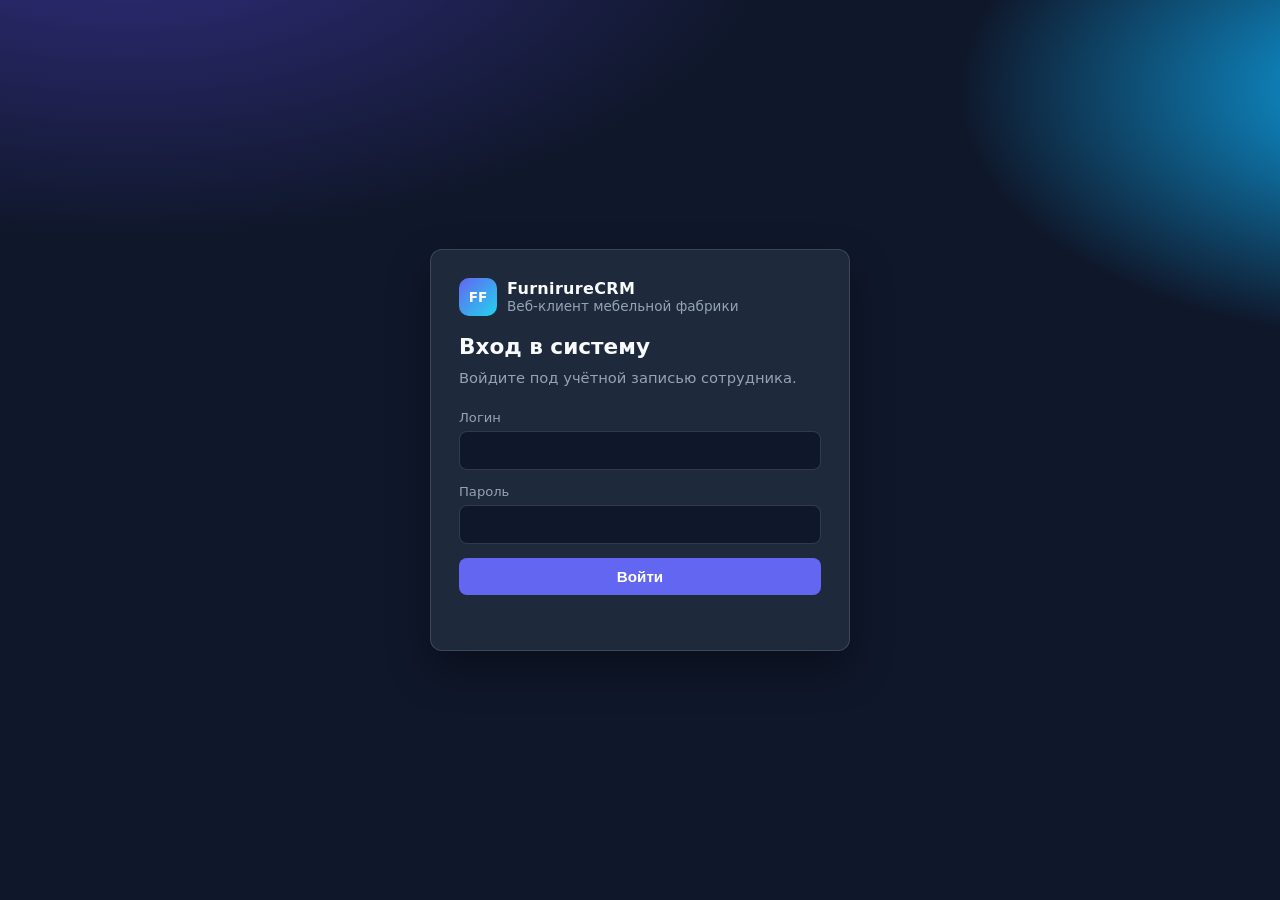
==== web-client/index.html @ c511f29d "Добавлена общая структура и функционал веб-клиента" ====
<!DOCTYPE html>
<html lang="ru">
  <head>
    <meta charset="UTF-8" />
    <meta name="viewport" content="width=device-width, initial-scale=1.0" />
    <title>FurnirureCRM — Вход в систему</title>
    <link rel="stylesheet" href="css/app.css" />
  </head>
  <body>
    <div class="page-centered">
      <div class="card">
        <div class="brand">
          <div class="brand-badge">FF</div>
          <div>
            <div style="font-weight: 700; letter-spacing: 0.02em">FurnirureCRM</div>
            <div style="color: var(--muted); font-size: 0.85rem">
              Веб‑клиент мебельной фабрики
            </div>
          </div>
        </div>
        <h1>Вход в систему</h1>
        <p class="subtitle">
          Войдите под учётной записью сотрудника.
        </p>

        <div class="field">
          <label class="label" for="login">Логин</label>
          <input id="login" type="text" autocomplete="username" />
        </div>
        <div class="field">
          <label class="label" for="password">Пароль</label>
          <input id="password" type="password" autocomplete="current-password" />
        </div>

        <button type="button" class="btn btn-primary" id="btn-login">Войти</button>
        <div class="msg" id="msg" aria-live="polite"></div>
      </div>
    </div>

    <script src="js/common.js"></script>
    <script>
      (function () {
        const msg = document.getElementById("msg");
        const btn = document.getElementById("btn-login");

        function setBusy(busy) {
          btn.disabled = busy;
          btn.textContent = busy ? "Вход…" : "Войти";
        }

        function showError(text) {
          msg.className = "msg error";
          msg.textContent = text || "Ошибка входа.";
        }

        async function doLogin() {
          msg.className = "msg";
          msg.textContent = "";

          const login = document.getElementById("login").value.trim();
          const password = document.getElementById("password").value;

          if (!login || !password) {
            showError("Введите логин и пароль.");
            return;
          }

          setBusy(true);
          try {
            const res = await fetch(`${CRM_API_BASE.replace(/\/$/, "")}/auth/login`, {
              method: "POST",
              headers: {
                "Content-Type": "application/json",
                Accept: "application/json",
              },
              body: JSON.stringify({ Login: login, Password: password }),
            });

            const text = await res.text();
            let data = null;
            if (text) {
              try {
                data = JSON.parse(text);
              } catch {
                data = text;
              }
            }

            if (!res.ok) {
              const detail =
                typeof data === "string"
                  ? data
                  : data?.title || data?.detail || text || res.statusText;
              showError(detail || `Ошибка ${res.status}`);
              return;
            }

            const user = parseAuthUser(data);
            if (!user) {
              showError("Не удалось разобрать ответ сервера. Попробуйте ещё раз.");
              return;
            }

            setStoredUser(user);

            if (isDirectorRole(user.position)) {
              window.location.href = "director.html";
              return;
            }
            if (isManagerRole(user.position)) {
              window.location.href = "manager.html";
              return;
            }
            if (isWarehouseRole(user.position)) {
              window.location.href = "warehouse.html";
              return;
            }

            clearStoredUser();
            showError(
              "У вас роль «" +
                user.position +
                "». Веб‑интерфейс настроен для директора, менеджера или кладовщика."
            );
          } catch (e) {
            showError(
              "Не удаётся связаться с сервером. Попробуйте позже."
            );
          } finally {
            setBusy(false);
          }
        }

        btn.addEventListener("click", doLogin);
        document.getElementById("password").addEventListener("keydown", (e) => {
          if (e.key === "Enter") doLogin();
        });
        document.getElementById("login").addEventListener("keydown", (e) => {
          if (e.key === "Enter") doLogin();
        });
      })();
    </script>
  </body>
</html>
---- web-client/css/app.css ----
:root {
  --bg: #0f172a;
  --surface: #1e293b;
  --surface2: #334155;
  --text: #f8fafc;
  --muted: #94a3b8;
  --accent: #6366f1;
  --accent-hover: #4f46e5;
  --danger: #f87171;
  --success: #34d399;
  --border: rgba(148, 163, 184, 0.25);
  --radius: 12px;
  --shadow: 0 18px 40px rgba(0, 0, 0, 0.35);
}

*,
*::before,
*::after {
  box-sizing: border-box;
}

body {
  margin: 0;
  min-height: 100vh;
  font-family: "Segoe UI", system-ui, -apple-system, sans-serif;
  background: radial-gradient(1200px 600px at 10% -10%, #312e81 0%, transparent 55%),
    radial-gradient(900px 500px at 110% 10%, #0ea5e9 0%, transparent 50%), var(--bg);
  color: var(--text);
}

a {
  color: inherit;
}

.page-centered {
  display: flex;
  align-items: center;
  justify-content: center;
  min-height: 100vh;
  padding: 24px;
}

.card {
  width: min(420px, 100%);
  background: var(--surface);
  border: 1px solid var(--border);
  border-radius: var(--radius);
  padding: 28px 28px 24px;
  box-shadow: var(--shadow);
}

.card h1 {
  margin: 0 0 8px;
  font-size: 1.35rem;
  font-weight: 650;
}

.card .subtitle {
  margin: 0 0 22px;
  color: var(--muted);
  font-size: 0.92rem;
  line-height: 1.45;
}

.label {
  display: block;
  font-size: 0.82rem;
  color: var(--muted);
  margin-bottom: 6px;
}

input[type="text"],
input[type="password"],
input[type="number"],
input[type="email"],
input[type="date"],
select,
textarea {
  width: 100%;
  padding: 10px 12px;
  border-radius: 8px;
  border: 1px solid var(--border);
  background: #0f172a;
  color: var(--text);
  font-size: 0.95rem;
}

input:focus,
select:focus,
textarea:focus {
  outline: 2px solid rgba(99, 102, 241, 0.45);
  outline-offset: 1px;
}

.field {
  margin-bottom: 14px;
}

.btn {
  display: inline-flex;
  align-items: center;
  justify-content: center;
  gap: 8px;
  padding: 10px 16px;
  border-radius: 8px;
  border: none;
  cursor: pointer;
  font-weight: 600;
  font-size: 0.95rem;
  transition: background 0.15s ease, transform 0.08s ease;
}

.btn:active {
  transform: translateY(1px);
}

.btn-primary {
  background: var(--accent);
  color: white;
  width: 100%;
}

.btn-primary:hover {
  background: var(--accent-hover);
}

.btn-ghost {
  background: transparent;
  color: var(--muted);
  border: 1px solid var(--border);
}

.btn-ghost:hover {
  color: var(--text);
  border-color: rgba(148, 163, 184, 0.45);
}

.msg {
  margin-top: 14px;
  font-size: 0.88rem;
  line-height: 1.4;
  min-height: 1.2em;
}

.msg.error {
  color: var(--danger);
}

.msg.success {
  color: var(--success);
}

.brand {
  display: flex;
  align-items: center;
  gap: 10px;
  margin-bottom: 18px;
}

.brand-badge {
  width: 38px;
  height: 38px;
  border-radius: 10px;
  background: linear-gradient(135deg, #6366f1, #22d3ee);
  display: grid;
  place-items: center;
  font-weight: 800;
  font-size: 0.85rem;
}

.app-shell {
  width: 100%;
  max-width: min(1680px, calc(100vw - 40px));
  margin: 0 auto;
  padding: 20px 20px 32px;
  box-sizing: border-box;
}

.topbar {
  display: flex;
  align-items: flex-start;
  justify-content: space-between;
  gap: 16px;
  flex-wrap: wrap;
  margin-bottom: 18px;
}

.topbar h1 {
  margin: 0;
  font-size: 1.35rem;
}

.topbar .meta {
  color: var(--muted);
  font-size: 0.92rem;
  margin-top: 6px;
}

.tabs {
  display: flex;
  flex-wrap: wrap;
  gap: 8px;
  margin-bottom: 16px;
}

.tab {
  padding: 8px 14px;
  border-radius: 999px;
  border: 1px solid var(--border);
  background: rgba(30, 41, 59, 0.65);
  color: var(--muted);
  cursor: pointer;
  font-size: 0.9rem;
}

.tab.active {
  color: var(--text);
  border-color: rgba(99, 102, 241, 0.55);
  background: rgba(99, 102, 241, 0.18);
}

.panel {
  display: none;
  background: var(--surface);
  border: 1px solid var(--border);
  border-radius: var(--radius);
  padding: 18px;
  box-shadow: 0 10px 30px rgba(0, 0, 0, 0.22);
}

.panel.active {
  display: block;
}

.toolbar {
  display: flex;
  flex-wrap: wrap;
  gap: 10px;
  align-items: flex-end;
  margin-bottom: 14px;
}

.toolbar .field {
  margin-bottom: 0;
  flex: 1 1 160px;
}

.table-wrap {
  width: 100%;
  max-width: 100%;
  overflow-x: auto;
  overflow-y: visible;
  border-radius: 10px;
  border: 1px solid var(--border);
  -webkit-overflow-scrolling: touch;
}

table.data {
  width: max-content;
  min-width: 100%;
  border-collapse: collapse;
  font-size: 0.88rem;
  table-layout: auto;
}

table.data th,
table.data td {
  padding: 10px 12px;
  border-bottom: 1px solid var(--border);
  text-align: left;
  vertical-align: top;
  white-space: nowrap;
}

table.data th {
  color: var(--muted);
  font-weight: 600;
  font-size: 0.78rem;
  text-transform: uppercase;
  letter-spacing: 0.04em;
}

table.data tr:last-child td {
  border-bottom: none;
}

table.data tbody tr[data-clickable="true"] {
  cursor: pointer;
}

table.data tbody tr.row-selected td {
  background: rgba(99, 102, 241, 0.12);
}

.stats {
  display: grid;
  grid-template-columns: repeat(auto-fill, minmax(160px, 1fr));
  gap: 10px;
  margin-bottom: 14px;
}

.stat {
  padding: 12px 14px;
  border-radius: 10px;
  border: 1px solid var(--border);
  background: #0f172a;
}

.stat .k {
  color: var(--muted);
  font-size: 0.78rem;
  margin-bottom: 6px;
}

.stat .v {
  font-weight: 700;
  font-size: 1.05rem;
}

.modal-backdrop {
  position: fixed;
  inset: 0;
  background: rgba(15, 23, 42, 0.72);
  display: none;
  align-items: center;
  justify-content: center;
  padding: 18px;
  z-index: 50;
}

.modal-backdrop.open {
  display: flex;
}

.modal {
  width: min(520px, 100%);
  background: var(--surface);
  border: 1px solid var(--border);
  border-radius: var(--radius);
  padding: 18px;
  box-shadow: var(--shadow);
}

.modal h2 {
  margin: 0 0 14px;
  font-size: 1.1rem;
}

.modal-actions {
  display: flex;
  gap: 10px;
  justify-content: flex-end;
  margin-top: 14px;
}

.btn-secondary {
  background: var(--surface2);
  color: var(--text);
  border: 1px solid var(--border);
}

.btn-secondary:hover {
  filter: brightness(1.06);
}

.btn-inline {
  padding: 6px 10px;
  font-size: 0.82rem;
  width: auto;
  margin-right: 6px;
}

.cell-actions {
  white-space: normal;
}

.chart-row {
  display: grid;
  grid-template-columns: repeat(auto-fit, minmax(min(100%, 320px), 1fr));
  gap: 16px;
  margin-bottom: 18px;
}

.chart-cell {
  position: relative;
  height: min(320px, 55vw);
  min-height: 240px;
  background: rgba(15, 23, 42, 0.55);
  border: 1px solid var(--border);
  border-radius: 10px;
  padding: 12px 14px 8px;
}

.chart-cell canvas {
  max-height: 100%;
}

@media (max-width: 720px) {
  table.data {
    font-size: 0.82rem;
  }

  table.data th,
  table.data td {
    padding: 8px 10px;
  }
}
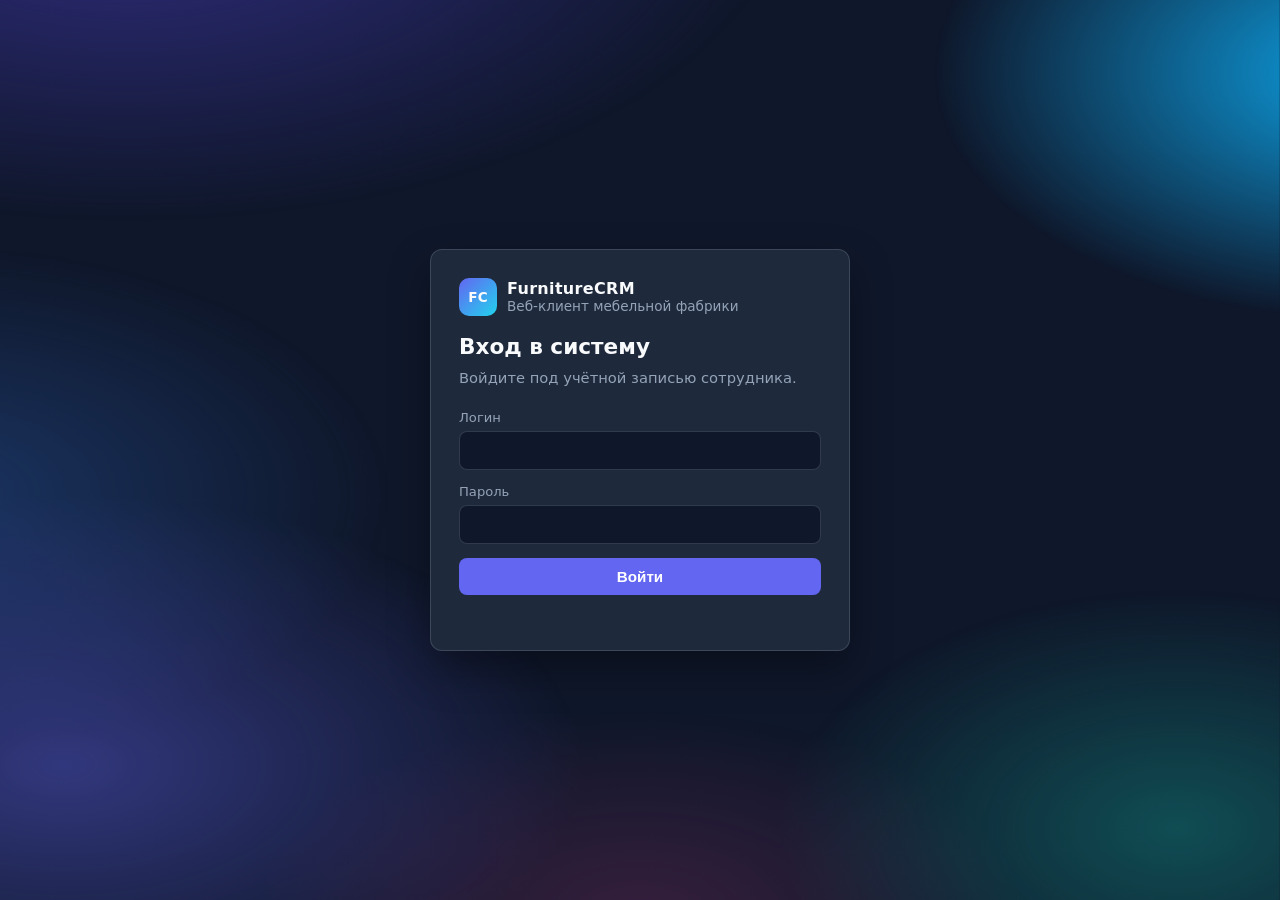
==== commit 8b22eaa5: "Добавление нового функционала. Небольшой рефакторинг" ====
--- a/web-client/index.html
+++ b/web-client/index.html
@@ -3,16 +3,16 @@
   <head>
     <meta charset="UTF-8" />
     <meta name="viewport" content="width=device-width, initial-scale=1.0" />
-    <title>FurnirureCRM — Вход в систему</title>
+    <title>FurnitureCRM — Вход в систему</title>
     <link rel="stylesheet" href="css/app.css" />
   </head>
   <body>
     <div class="page-centered">
       <div class="card">
         <div class="brand">
-          <div class="brand-badge">FF</div>
+          <div class="brand-badge">FC</div>
           <div>
-            <div style="font-weight: 700; letter-spacing: 0.02em">FurnirureCRM</div>
+            <div style="font-weight: 700; letter-spacing: 0.02em">FurnitureCRM</div>
             <div style="color: var(--muted); font-size: 0.85rem">
               Веб‑клиент мебельной фабрики
             </div>
@@ -38,107 +38,6 @@
     </div>
 
     <script src="js/common.js"></script>
-    <script>
-      (function () {
-        const msg = document.getElementById("msg");
-        const btn = document.getElementById("btn-login");
-
-        function setBusy(busy) {
-          btn.disabled = busy;
-          btn.textContent = busy ? "Вход…" : "Войти";
-        }
-
-        function showError(text) {
-          msg.className = "msg error";
-          msg.textContent = text || "Ошибка входа.";
-        }
-
-        async function doLogin() {
-          msg.className = "msg";
-          msg.textContent = "";
-
-          const login = document.getElementById("login").value.trim();
-          const password = document.getElementById("password").value;
-
-          if (!login || !password) {
-            showError("Введите логин и пароль.");
-            return;
-          }
-
-          setBusy(true);
-          try {
-            const res = await fetch(`${CRM_API_BASE.replace(/\/$/, "")}/auth/login`, {
-              method: "POST",
-              headers: {
-                "Content-Type": "application/json",
-                Accept: "application/json",
-              },
-              body: JSON.stringify({ Login: login, Password: password }),
-            });
-
-            const text = await res.text();
-            let data = null;
-            if (text) {
-              try {
-                data = JSON.parse(text);
-              } catch {
-                data = text;
-              }
-            }
-
-            if (!res.ok) {
-              const detail =
-                typeof data === "string"
-                  ? data
-                  : data?.title || data?.detail || text || res.statusText;
-              showError(detail || `Ошибка ${res.status}`);
-              return;
-            }
-
-            const user = parseAuthUser(data);
-            if (!user) {
-              showError("Не удалось разобрать ответ сервера. Попробуйте ещё раз.");
-              return;
-            }
-
-            setStoredUser(user);
-
-            if (isDirectorRole(user.position)) {
-              window.location.href = "director.html";
-              return;
-            }
-            if (isManagerRole(user.position)) {
-              window.location.href = "manager.html";
-              return;
-            }
-            if (isWarehouseRole(user.position)) {
-              window.location.href = "warehouse.html";
-              return;
-            }
-
-            clearStoredUser();
-            showError(
-              "У вас роль «" +
-                user.position +
-                "». Веб‑интерфейс настроен для директора, менеджера или кладовщика."
-            );
-          } catch (e) {
-            showError(
-              "Не удаётся связаться с сервером. Попробуйте позже."
-            );
-          } finally {
-            setBusy(false);
-          }
-        }
-
-        btn.addEventListener("click", doLogin);
-        document.getElementById("password").addEventListener("keydown", (e) => {
-          if (e.key === "Enter") doLogin();
-        });
-        document.getElementById("login").addEventListener("keydown", (e) => {
-          if (e.key === "Enter") doLogin();
-        });
-      })();
-    </script>
+    <script src="js/login.js"></script>
   </body>
 </html>
--- a/web-client/css/app.css
+++ b/web-client/css/app.css
@@ -1,5 +1,7 @@
 :root {
   --bg: #0f172a;
+  --bg-glow-indigo: #312e81;
+  --bg-glow-sky: #0ea5e9;
   --surface: #1e293b;
   --surface2: #334155;
   --text: #f8fafc;
@@ -19,13 +21,62 @@
   box-sizing: border-box;
 }
 
+html {
+  background: var(--bg);
+}
+
 body {
   margin: 0;
   min-height: 100vh;
   font-family: "Segoe UI", system-ui, -apple-system, sans-serif;
-  background: radial-gradient(1200px 600px at 10% -10%, #312e81 0%, transparent 55%),
-    radial-gradient(900px 500px at 110% 10%, #0ea5e9 0%, transparent 50%), var(--bg);
+  background: transparent;
   color: var(--text);
+  position: relative;
+}
+
+body::before {
+  content: "";
+  position: fixed;
+  inset: 0;
+  z-index: 0;
+  pointer-events: none;
+  background:
+    radial-gradient(700px 380px at 50% 102%, rgba(236, 72, 153, 0.18) 0%, transparent 55%),
+    radial-gradient(1000px 520px at 5% 85%, rgba(99, 102, 241, 0.42) 0%, transparent 52%),
+    radial-gradient(800px 480px at 92% 92%, rgba(20, 184, 166, 0.34) 0%, transparent 50%),
+    radial-gradient(950px 520px at -5% 55%, rgba(59, 130, 246, 0.28) 0%, transparent 48%),
+    radial-gradient(1200px 600px at 10% -12%, var(--bg-glow-indigo) 0%, transparent 55%),
+    radial-gradient(900px 500px at 108% 8%, var(--bg-glow-sky) 0%, transparent 50%);
+  animation: ambient-bg-shift 36s ease-in-out infinite alternate;
+  will-change: transform, filter;
+}
+
+body > *:not(.modal-backdrop) {
+  position: relative;
+  z-index: 1;
+}
+
+@keyframes ambient-bg-shift {
+  0% {
+    filter: hue-rotate(-6deg) brightness(1);
+    transform: scale(1) translate(0, 0);
+  }
+  50% {
+    filter: hue-rotate(14deg) brightness(1.04);
+    transform: scale(1.02) translate(-0.8%, 0.5%);
+  }
+  100% {
+    filter: hue-rotate(-4deg) brightness(1.02);
+    transform: scale(1.01) translate(0.4%, -0.3%);
+  }
+}
+
+@media (prefers-reduced-motion: reduce) {
+  body::before {
+    animation: none;
+    filter: none;
+    transform: none;
+  }
 }
 
 a {
@@ -339,6 +390,65 @@
   border-radius: var(--radius);
   padding: 18px;
   box-shadow: var(--shadow);
+  overflow: visible;
+}
+
+.combobox {
+  position: relative;
+}
+
+.combobox-input {
+  width: 100%;
+  padding: 10px 12px;
+  border-radius: 8px;
+  border: 1px solid var(--border);
+  background: #0f172a;
+  color: var(--text);
+  font-size: 0.95rem;
+}
+
+.combobox-input:focus {
+  outline: 2px solid rgba(99, 102, 241, 0.45);
+  outline-offset: 1px;
+}
+
+.combobox-input-readonly {
+  opacity: 0.92;
+  cursor: default;
+}
+
+.combobox-list {
+  position: absolute;
+  left: 0;
+  right: 0;
+  top: calc(100% + 4px);
+  margin: 0;
+  padding: 4px 0;
+  list-style: none;
+  max-height: 220px;
+  overflow-y: auto;
+  border-radius: 8px;
+  border: 1px solid var(--border);
+  background: var(--surface);
+  box-shadow: var(--shadow);
+  z-index: 60;
+}
+
+.combobox-option {
+  padding: 8px 12px;
+  cursor: pointer;
+  font-size: 0.92rem;
+}
+
+.combobox-option:hover,
+.combobox-option.is-active {
+  background: rgba(99, 102, 241, 0.18);
+}
+
+.combobox-empty {
+  padding: 8px 12px;
+  color: var(--muted);
+  font-size: 0.88rem;
 }
 
 .modal h2 {
